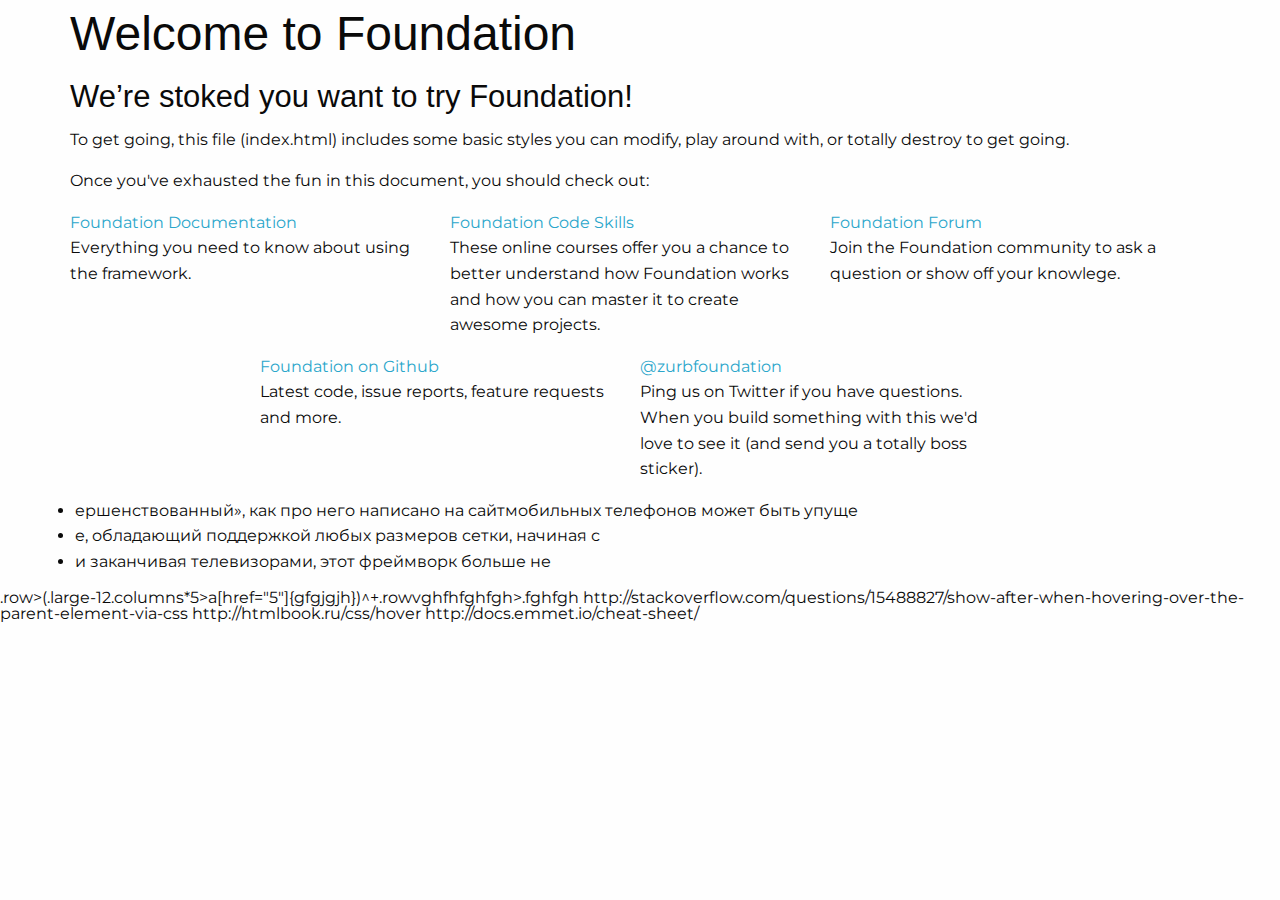
==== index.html @ 9bf7926d "links" ====
<!doctype html>
<html class="no-js" lang="en" dir="ltr">
  <head>
    <meta charset="utf-8">
    <meta http-equiv="x-ua-compatible" content="ie=edge">
    <meta name="viewport" content="width=device-width, initial-scale=1.0">
    <title></title>
    <link href="https://fonts.googleapis.com/css?family=Montserrat:100,100i,200,200i,300,300i,400,400i,500,500i,600,600i,700,700i,800,800i,900,900i" rel="stylesheet">
    <link rel="stylesheet" href="css/foundation.min.css">
    <link rel="stylesheet" href="css/app.css">
  </head>
  <body>
    <div class="row">
      <div class="large-12 columns">
        <h1>Welcome to Foundation</h1>
      </div>
    </div>

    <div class="row">
      <div class="large-12 columns">
        <div class="callout">
          <h3>We&rsquo;re stoked you want to try Foundation! </h3>
          <p>To get going, this file (index.html) includes some basic styles you can modify, play around with, or totally destroy to get going.</p>
          <p>Once you've exhausted the fun in this document, you should check out:</p>
          <div class="row">
            <div class="large-4 medium-4 columns">
              <p><a href="http://foundation.zurb.com/docs">Foundation Documentation</a><br />Everything you need to know about using the framework.</p>
            </div>
            <div class="large-4 medium-4 columns">
              <p><a href="http://zurb.com/university/code-skills">Foundation Code Skills</a><br />These online courses offer you a chance to better understand how Foundation works and how you can master it to create awesome projects.</p>
            </div>
            <div class="large-4 medium-4 columns">
              <p><a href="http://foundation.zurb.com/forum">Foundation Forum</a><br />Join the Foundation community to ask a question or show off your knowlege.</p>
            </div>
          </div>
          <div class="row">
            <div class="large-4 medium-4 medium-push-2 columns">
              <p><a href="http://github.com/zurb/foundation">Foundation on Github</a><br />Latest code, issue reports, feature requests and more.</p>
            </div>
            <div class="large-4 medium-4 medium-pull-2 columns">
              <p><a href="https://twitter.com/ZURBfoundation">@zurbfoundation</a><br />Ping us on Twitter if you have questions. When you build something with this we'd love to see it (and send you a totally boss sticker).</p>
            </div>
          </div>
        </div>
      </div>
    </div>

    <div class="row">
      <ul class="small-block-grid-3 grey-colored">
        <li>ершенствованный», как про него написано на сайтмобильных телефонов может быть упуще</li>
        <li>е, обладающий поддержкой любых размеров сетки, начиная с </li>
        <li> и заканчивая телевизорами, этот фреймворк больше не</li>
      </ul>
    </div>

    .row>(.large-12.columns*5>a[href="5"]{gfgjgjh})^+.rowvghfhfghfgh>.fghfgh
    http://stackoverflow.com/questions/15488827/show-after-when-hovering-over-the-parent-element-via-css
    http://htmlbook.ru/css/hover
    http://docs.emmet.io/cheat-sheet/


    <script src="js/vendor/jquery.js"></script>
    <script src="js/vendor/what-input.js"></script>
    <script src="js/vendor/foundation.js"></script>
    <script src="js/app.js"></script>
  </body>
</html>
---- css/app.css ----
*{box-sizing: border-box;}
html, body {height: auto;}
body {
    font-family: 'Montserrat', sans-serif;
    font-weight: 400;
    line-height: 1;
    margin:0;
}

.row {
    display: block;
    width: 100%;
    height: 100%;
    -webkit-border-radius: 50%;
    -moz-border-radius: 50%;
    border-radius: 50%;
    text-align: left;
}
.str {
    color: #ff4757;
}

.grey-colored ul {
    background: #999;
}
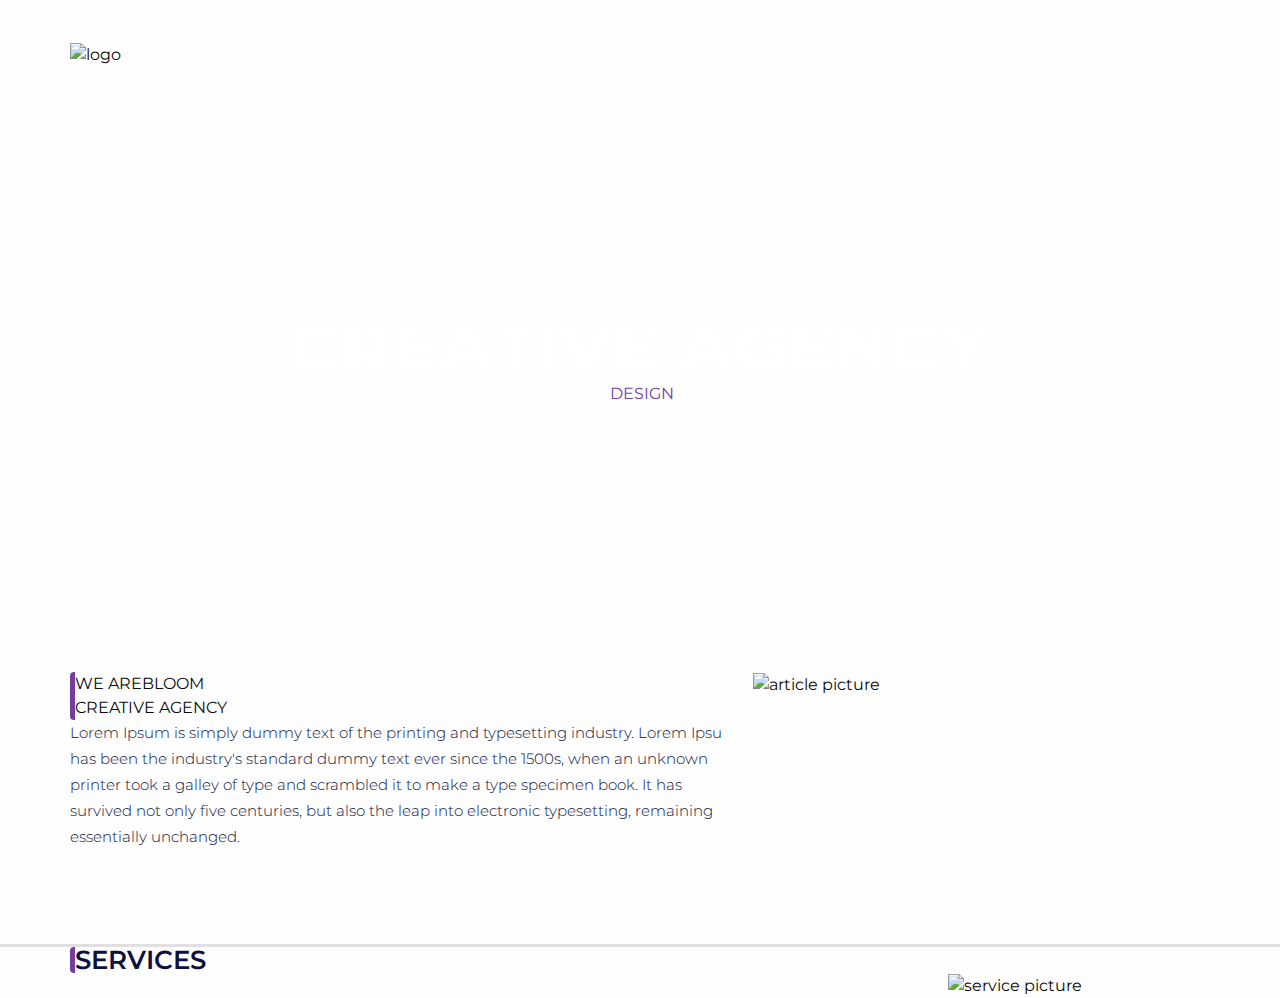
==== commit d8ad0d7e: "nth step" ====
--- a/index.html
+++ b/index.html
@@ -4,60 +4,77 @@
     <meta charset="utf-8">
     <meta http-equiv="x-ua-compatible" content="ie=edge">
     <meta name="viewport" content="width=device-width, initial-scale=1.0">
-    <title></title>
-    <link href="https://fonts.googleapis.com/css?family=Montserrat:100,100i,200,200i,300,300i,400,400i,500,500i,600,600i,700,700i,800,800i,900,900i" rel="stylesheet">
+    <title>Agency</title>
+    <link href="https://fonts.googleapis.com/css?family=Montserrat:300,300i,400,400i,500,500i,600,600i,700,700i,800,800i,900,900i" rel="stylesheet">
     <link rel="stylesheet" href="css/foundation.min.css">
     <link rel="stylesheet" href="css/app.css">
   </head>
   <body>
+
+  <div class="top-screen">
+    <header class="header row">
+      <div class="logo-holder large-2 columns">
+        <img src="img/logo-pic.png" alt="logo"/>
+      </div>
+      <nav class="large-7 columns">
+        <ul>
+          <li class="active"><a href="#">home</a></li>
+          <li class="active"><a href="#">ABOUT US</a></li>
+          <li class="active"><a href="#">SERVICES</a></li>
+          <li class="active"><a href="#">PORTFOLIO</a></li>
+          <li class="active"><a href="#">TEAM</a></li>
+          <li class="active"><a href="#">PRICE</a></li>
+          <li class="active"><a href="#">BLOG</a></li>
+          <li class="active"><a href="#">CONTACT</a></li>
+        </ul>
+      </nav>
+    </header>
     <div class="row">
-      <div class="large-12 columns">
-        <h1>Welcome to Foundation</h1>
+      <div class="medium-10 page-title small-centered text-center">
+        <div class="h1-holder">
+          <h1>CREATIVE AGENCY</h1>&nbsp;<span class="h1 magenta">DESIGN</span>
+        </div>
+        <p>Lorem Ipsum has been the industry's standard dummy text ever since the 1500s, when an unknown printer took
+          a galley of type and scrambled it to make a type specimen book.</p>
+					
+        <div class="btns-holder"><a href="#" class="bordered-btn white-btn">GET STARTED</a>
+          <a href="#" class="bordered-btn white-btn">TAKE A TOUR</a></div>
       </div>
     </div>
-
-    <div class="row">
-      <div class="large-12 columns">
-        <div class="callout">
-          <h3>We&rsquo;re stoked you want to try Foundation! </h3>
-          <p>To get going, this file (index.html) includes some basic styles you can modify, play around with, or totally destroy to get going.</p>
-          <p>Once you've exhausted the fun in this document, you should check out:</p>
-          <div class="row">
-            <div class="large-4 medium-4 columns">
-              <p><a href="http://foundation.zurb.com/docs">Foundation Documentation</a><br />Everything you need to know about using the framework.</p>
-            </div>
-            <div class="large-4 medium-4 columns">
-              <p><a href="http://zurb.com/university/code-skills">Foundation Code Skills</a><br />These online courses offer you a chance to better understand how Foundation works and how you can master it to create awesome projects.</p>
-            </div>
-            <div class="large-4 medium-4 columns">
-              <p><a href="http://foundation.zurb.com/forum">Foundation Forum</a><br />Join the Foundation community to ask a question or show off your knowlege.</p>
-            </div>
-          </div>
-          <div class="row">
-            <div class="large-4 medium-4 medium-push-2 columns">
-              <p><a href="http://github.com/zurb/foundation">Foundation on Github</a><br />Latest code, issue reports, feature requests and more.</p>
-            </div>
-            <div class="large-4 medium-4 medium-pull-2 columns">
-              <p><a href="https://twitter.com/ZURBfoundation">@zurbfoundation</a><br />Ping us on Twitter if you have questions. When you build something with this we'd love to see it (and send you a totally boss sticker).</p>
-            </div>
-          </div>
+  </div>
+  <main>
+    <div class="intro padding-border">
+      <div class="row">
+        <div class="medium-7 columns article">
+          <div class="article-title bordered">
+            <span class="dark">WE ARE</span><span class="light">BLOOM</span><br/>CREATIVE AGENCY
+					</div>
+					<p>Lorem Ipsum is simply dummy text of the printing and typesetting industry. Lorem Ipsu has been the industry's
+            standard dummy text ever since the 1500s, when an unknown printer took a galley of type and scrambled it to
+            make a type specimen book. It has survived not only five centuries, but also the leap into
+            electronic typesetting, remaining essentially unchanged.</p>
+					<a href="#" class="my-btn bordered-btn magenta-bd">read more</a>
+				</div>
+				<div class="medium-5 columns img-holder">
+          <img src="img/article-image.png" alt="article picture"/>
         </div>
       </div>
     </div>
-
-    <div class="row">
-      <ul class="small-block-grid-3 grey-colored">
-        <li>ершенствованный», как про него написано на сайтмобильных телефонов может быть упуще</li>
-        <li>е, обладающий поддержкой любых размеров сетки, начиная с </li>
-        <li> и заканчивая телевизорами, этот фреймворк больше не</li>
-      </ul>
-    </div>
-
-    .row>(.large-12.columns*5>a[href="5"]{gfgjgjh})^+.rowvghfhfghfgh>.fghfgh
-    http://stackoverflow.com/questions/15488827/show-after-when-hovering-over-the-parent-element-via-css
-    http://htmlbook.ru/css/hover
-    http://docs.emmet.io/cheat-sheet/
-
+		<div class="padding-holder">
+			<div class="row service-block">
+				<div class="small-12 columns">
+					<h3 class="bordered">SERVICES</h3>
+				</div>
+				<div class="large-3 medium-6 columns">
+					<div class="services-block-item">
+						<img src="img/service-pic1.jpg" alt="service picture"/>
+						
+						
+					</div>
+				</div>
+			</div>
+		</div>
+<!-- ********************************************* -->
 
     <script src="js/vendor/jquery.js"></script>
     <script src="js/vendor/what-input.js"></script>
@@ -65,5 +82,3 @@
     <script src="js/app.js"></script>
   </body>
 </html>
-
-
--- a/css/app.css
+++ b/css/app.css
@@ -1,25 +1,292 @@
-*{box-sizing: border-box;}
-html, body {height: auto;}
-body {
+html, body {
     font-family: 'Montserrat', sans-serif;
-    font-weight: 400;
+    overflow-x: hidden;
+    width: 100%;
+}
+
+p{
+    color: #0d113d;
+    font:300 15px/26px 'Montserrat', sans-serif;
+    margin: 0;
+}
+
+.bordered {
+    border-left: 5px #753d9d solid;
+    border-radius: 4px;
+}
+
+h1, h2, h3, h4{
+    color: #0d113d;
+    font-family: 'Montserrat', sans-serif;
+    font-weight: 600;
+    margin: 0;
     line-height: 1;
+}
+
+h1{
+    color: #fff;
+    font-size:70px;
+    font-weight: 800;
+}
+
+h2{
+    font-size:33px;
+}
+
+h3{
+    font-size:26px;
+}
+
+h4{
+    font-size:21px;
+}
+
+ul{
+    font-size: 0;
     margin:0;
 }
 
-.row {
+ul li{
+    display: inline-block;
+    padding-right: 19px;
+}
+
+a{
+    text-decoration: none;
+    font:400 15px/1 'Montserrat', sans-serif;
+    color: #fff;
+    transition: color ease-in-out 0.2s;
+}
+
+a:hover {
+    color: #753d9d;
+}
+
+h3{
+    font:600 26px/1 'Montserrat', sans-serif;
+}
+
+.border{
+    position: relative;
+    padding-left: 19px;
+}
+
+.border:before{
+    background-color: #753d9d;
+    border-radius: 5px;
+    content: '';
+    position: absolute;
+    left: 0;
+    top: 0;
+    height: 100%;
+    width: 5px;
+}
+
+.button{
+    font:400 18px/1 'Montserrat', sans-serif;
+    border-radius: 5px;
+    border: 2px solid transparent;
+    height: 67px;
+    text-align: center;
+    text-transform: uppercase;
+    max-width: 262px;
+    padding: 22px 67px;
+}
+
+.button-holder {
+    text-align: center;
+}
+
+.white-btn{
+    border-color: #ffffff;
+}
+
+.darck-btn{
+    border-color: #0d113d;
+    color:  #0d113d;
+}
+.white-btn:hover,
+.button:hover {
+    background-color: #753d9d;
+    border-color: #753d9d;
+    color: #fff;
+}
+
+.magenta {
+    color: #753d9d;
+}
+.top-section {
+    background: url(../img/background_1.jpg);
+    background-size: 100%;
+    height: auto;
+    padding: 0 400px;
+}
+
+.header {
+    padding-top: 42px;
+}
+.list-menu {
+    padding-top: 18px;
+}
+
+.page-title {
+    padding-top: 240px;
+}
+.page-title p{
+    color:#ffffff;
+    font:300 18px/1 'Montserrat', sans-serif;
+    padding: 41px 45px 95px;
+    text-align: center;
+}
+
+.page-title .button-holder {
+    padding: 0 0 230px;
+}
+.page-title .button-holder a {
+    margin-right: 30px;
+}
+
+
+.intro {
+    border-bottom: #e0e0e0 solid 3px;
+    padding: 70px 0;
+}
+.intro-article {
+    padding-top: 10px;
+}
+
+.intro-title {
+    padding: 8px 0 8px 20px;
+}
+.intro-title-first-line {
+    font:600 36px/1 'Montserrat', sans-serif;
+}
+
+.intro-title-second-line {
+    font:300 36px/1 'Montserrat', sans-serif;
+    padding-top: 18px;
+}
+.intro-article p {
+    padding: 41px 0 50px;
+}
+.intro-article .button-holder{
+    text-align: left;
+    padding-bottom: 8px;
+}
+
+.work-holder {
+    padding: 95px 0 70px;
+}
+
+.work-holder-section {
+    padding: 0 0 53px 85px;
+    position: relative
+}
+.work-holder-section img {
+    position: absolute;
+    left: 0;
+    top: -25px;
+}
+
+.mobile-first-holder {
+    background: url(../img/background_2.jpg);
+    background-size: 100%;
+    height: auto;
+    padding: 110px 0 125px;
+}
+.mobile-first-holder span {
+    color: #fff;
     display: block;
-    width: 100%;
-    height: 100%;
-    -webkit-border-radius: 50%;
-    -moz-border-radius: 50%;
-    border-radius: 50%;
-    text-align: left;
-}
-.str {
-    color: #ff4757;
-}
-
-.grey-colored ul {
-    background: #999;
-}+    font:600 50px/1 'Montserrat', sans-serif;
+    padding-bottom: 100px;
+    text-align: center;
+}
+
+.service-holder {
+    border-bottom: #e0e0e0 solid 3px;
+    padding: 73px 0 70px;
+}
+.service-holder-title {
+    /*margin-bottom: 30px;*/
+    padding: 10px 0 10px 20px;
+}
+.service-holder-part {
+    /*background: #0d113d;*/
+    /*border-radius: 10px;*/
+    /*padding: 0;*/
+    /*margin: 15px;*/
+    /*border: 1px #000 solid;*/
+    padding-top: 30px;
+    position: relative;
+}
+
+.service-holder-part p{
+    color: #fff;
+    font:600 17px/1 'Montserrat', sans-serif;
+    position: absolute;
+    top: 330px;
+    left: 40px;
+}
+
+.support-holder {
+    padding-top: 70px;
+}
+
+.support-holder-img{
+    text-align: center;
+}
+.support-holder-description p{
+    padding: 30px 0 45px;
+}
+
+.support-holder-description ul {
+    list-style-type: decimal;
+}
+
+.support-holder-description li {
+    color: #a5a5a5;
+    font:400 15px/1 'Montserrat', sans-serif;
+    padding-bottom: 25px;
+}
+
+
+.contact-holder {
+    background-color: #753d9d;
+    padding: 75px 0 70px;
+}
+
+.contact-holder span{
+    color: #fff;
+    font:600 25px/1 'Montserrat', sans-serif;
+}
+
+.contact-holder-row{
+    position: relative;
+}
+.contact-holder a{
+    position: absolute;
+    top: -20px;
+    right: 15px;
+}
+
+.portfolio-holder{
+    padding: 70px 0 75px;
+}
+
+.portfolio-holder-title{
+    padding: 10px 0 10px 20px;
+}
+
+.portfolio-holder-img {
+    padding-top: 45px;
+}
+
+.blog-holder {
+    padding-bottom: 100px;
+}
+
+.blog-holder-title{
+    padding: 10px 0 10px 20px;
+}
+
+div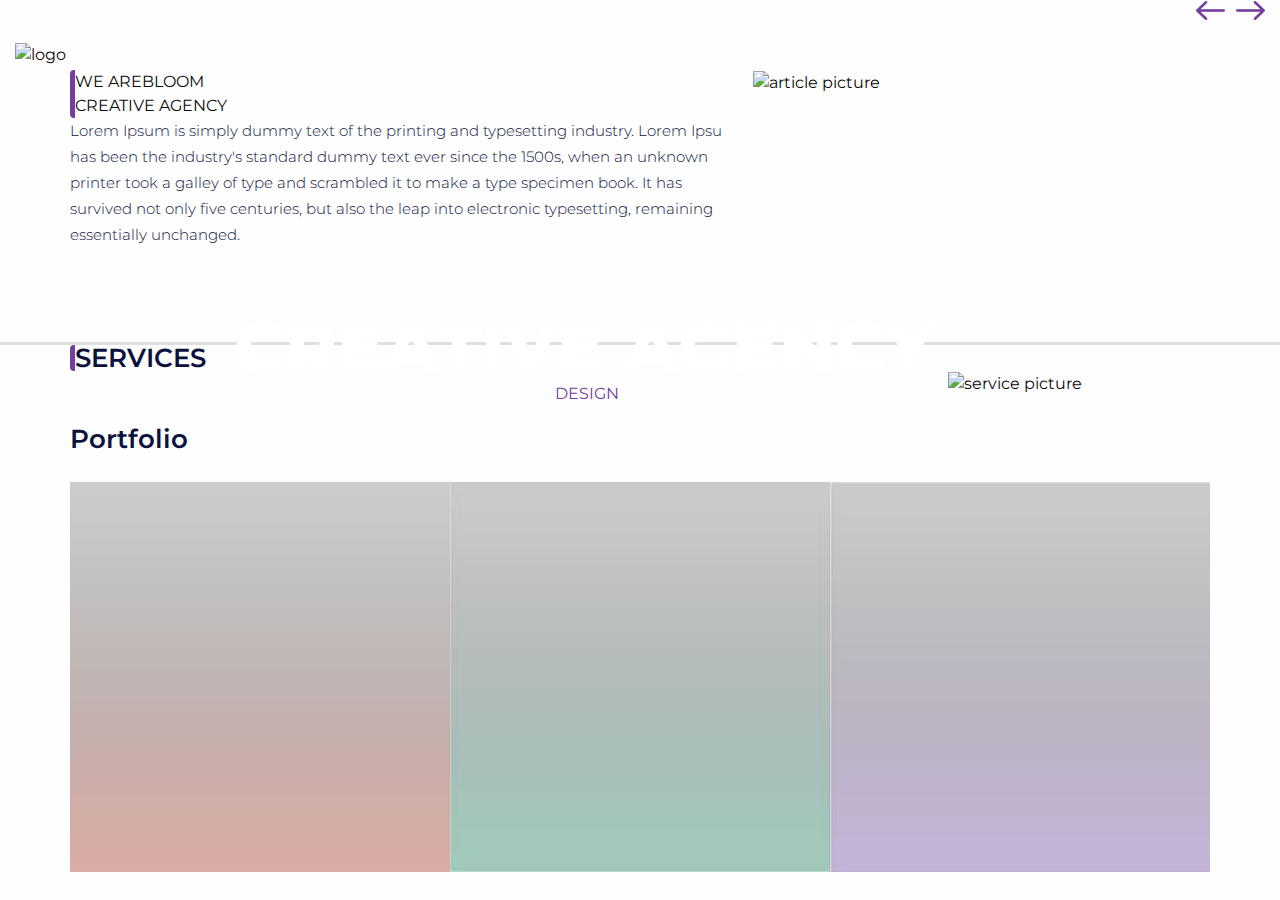
==== commit 254213ff: "lesson_35" ====
--- a/index.html
+++ b/index.html
@@ -1,5 +1,11 @@
 <!doctype html>
 <html class="no-js" lang="en" dir="ltr">
+<div class="header-slider">
+    <div class="header-wrapper">
+        <div class="header-slide-wrapper"></div>
+        <div class="header-slide-wrapper"></div>
+        <div class="header-slide-wrapper"></div>
+    </div>
   <head>
     <meta charset="utf-8">
     <meta http-equiv="x-ua-compatible" content="ie=edge">
@@ -7,8 +13,10 @@
     <title>Agency</title>
     <link href="https://fonts.googleapis.com/css?family=Montserrat:300,300i,400,400i,500,500i,600,600i,700,700i,800,800i,900,900i" rel="stylesheet">
     <link rel="stylesheet" href="css/foundation.min.css">
-    <link rel="stylesheet" href="css/app.css">
+      <link rel="stylesheet" href="css/slick.css">
+      <link rel="stylesheet" href="css/app.css">
   </head>
+
   <body>
 
   <div class="top-screen">
@@ -74,11 +82,60 @@
 				</div>
 			</div>
 		</div>
-<!-- ********************************************* -->
+
+      <!-- ********************************************* -->
+      <!-- lecture_35_css -->
+
+      <div class="row portfolio">
+          <div class="small-12 columns">
+              <h3>Portfolio</h3>
+              <div class="portfolio-slider">
+
+
+                  <div class="slide-wrapper">
+                      <div class="img-wrapper">
+                          <img src="img/team_1.jpg" alt=""/>
+                      </div>
+                  </div>
+                  <div class="slide-wrapper">
+                      <div class="img-wrapper">
+                          <img src="img/team_2.jpg" alt=""/>
+                      </div>
+                  </div>
+                  <div class="slide-wrapper">
+                      <div class="img-wrapper">
+                          <img src="img/team_3.jpg" alt=""/>
+                      </div>
+                  </div>
+                  <div class="slide-wrapper">
+                      <div class="img-wrapper">
+                          <img src="img/team_1.jpg" alt=""/>
+                      </div>
+                  </div>
+                  <div class="slide-wrapper">
+                      <div class="img-wrapper">
+                          <img src="img/team_2.jpg" alt=""/>
+                      </div>
+                  </div>
+                  <div class="slide-wrapper">
+                      <div class="img-wrapper">
+                          <img src="img/team_3.jpg" alt=""/>
+                      </div>
+                  </div>
+
+
+
+              </div>
+          </div>
+      </div>
+
+      <!-- ********************************************* -->
+
 
     <script src="js/vendor/jquery.js"></script>
     <script src="js/vendor/what-input.js"></script>
     <script src="js/vendor/foundation.js"></script>
+      <script src="js/vendor/slick.min.js"></script>
     <script src="js/app.js"></script>
   </body>
 </html>
--- a/css/app.css
+++ b/css/app.css
@@ -289,4 +289,52 @@
     padding: 10px 0 10px 20px;
 }
 
-div+/* *********************************************
+ lecture_35_css */
+
+.portfolio {}
+.portfolio-slider {}
+.slide-wrapper {}
+.img-wrapper {}
+.portfolio h3 {
+    padding: 30px 0;
+}
+
+.slick-slide img {width: 100%;}
+.portfolio-slider .slick-arrow {
+    color: transparent;
+    font-size: 0;
+    position: absolute;
+    top: 0;
+    height: 20px;
+    width: 30px
+}
+
+.portfolio-slider .slick-prev {
+    background: url("../img/portfolio-prevbtn.png") 50% no-repeat;
+    right: 55px;
+}
+
+.portfolio-slider .slick-next {
+    background: url("../img/portfolio-nextbtn.png") 50% no-repeat;
+    right: 15px;
+}
+
+.portfolio-slider.slick-slider {position: static;}
+.portfolio-slider.slick-list {margin: 0 -15px;}
+
+.top-screen {
+    position: absolute;
+    background: transparent;
+}
+
+
+@media screen and (max-width:1170px) {
+    .header-slider {display: none;}
+    .top-screen {
+        background: url("../img/head-bg.img") 50%/cover no-repeat;
+    }
+}
+
+/* *********************************************
+ lecture_35_css */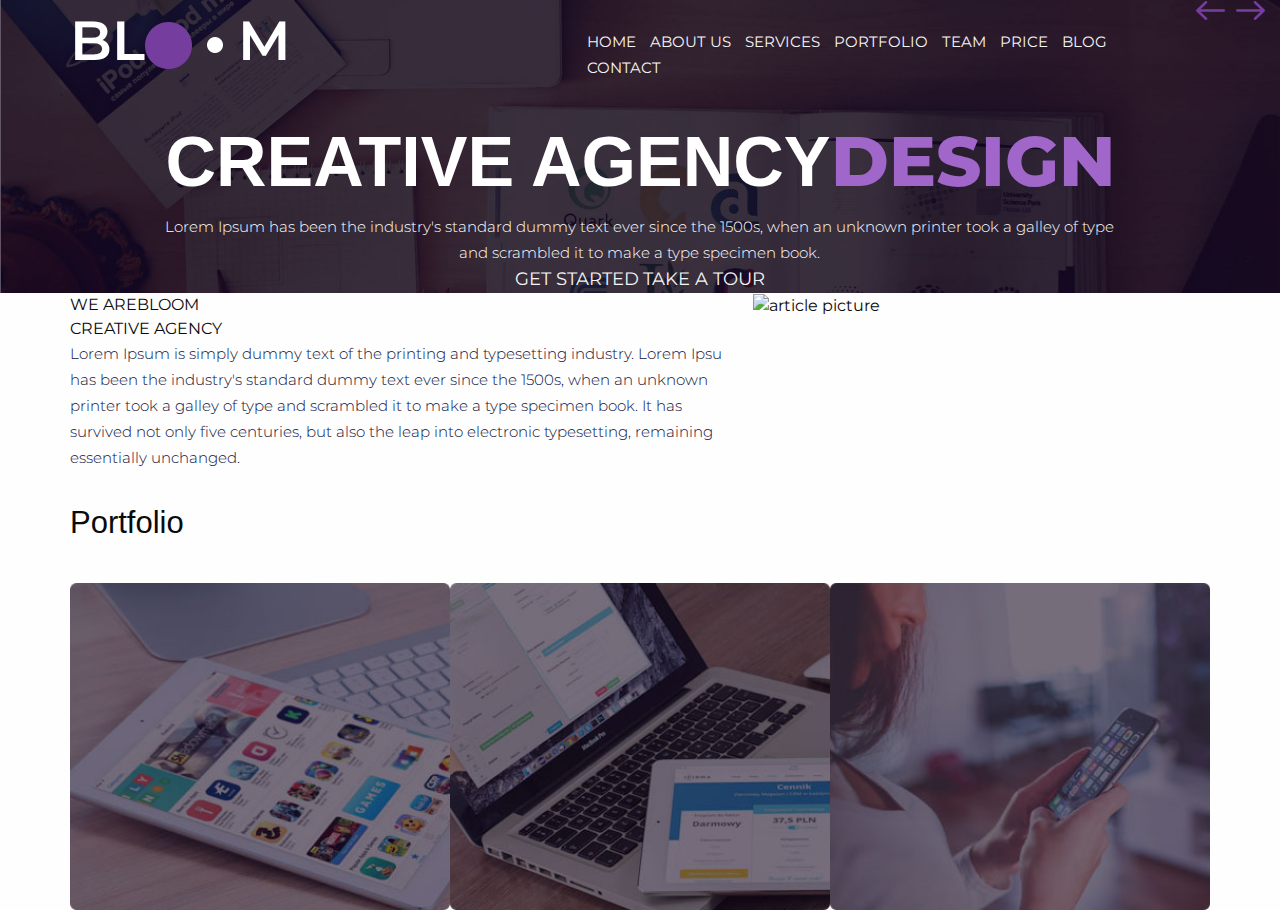
==== commit e4bb8fdd: "lesson_15 start, agency" ====
--- a/index.html
+++ b/index.html
@@ -1,141 +1,122 @@
 <!doctype html>
 <html class="no-js" lang="en" dir="ltr">
-<div class="header-slider">
-    <div class="header-wrapper">
-        <div class="header-slide-wrapper"></div>
-        <div class="header-slide-wrapper"></div>
-        <div class="header-slide-wrapper"></div>
-    </div>
-  <head>
+<head>
     <meta charset="utf-8">
     <meta http-equiv="x-ua-compatible" content="ie=edge">
     <meta name="viewport" content="width=device-width, initial-scale=1.0">
     <title>Agency</title>
-    <link href="https://fonts.googleapis.com/css?family=Montserrat:300,300i,400,400i,500,500i,600,600i,700,700i,800,800i,900,900i" rel="stylesheet">
+    <link href="https://fonts.googleapis.com/css?family=Montserrat:300,300i,400,400i,500,500i,600,600i,700,700i,800,800i,900,900i"
+          rel="stylesheet">
     <link rel="stylesheet" href="css/foundation.min.css">
-      <link rel="stylesheet" href="css/slick.css">
-      <link rel="stylesheet" href="css/app.css">
-  </head>
-
-  <body>
-
-  <div class="top-screen">
+    <link rel="stylesheet" href="css/slick.css">
+    <link rel="stylesheet" href="css/app.css">
+</head>
+<div class="top-section">
     <header class="header row">
-      <div class="logo-holder large-2 columns">
-        <img src="img/logo-pic.png" alt="logo"/>
-      </div>
-      <nav class="large-7 columns">
-        <ul>
-          <li class="active"><a href="#">home</a></li>
-          <li class="active"><a href="#">ABOUT US</a></li>
-          <li class="active"><a href="#">SERVICES</a></li>
-          <li class="active"><a href="#">PORTFOLIO</a></li>
-          <li class="active"><a href="#">TEAM</a></li>
-          <li class="active"><a href="#">PRICE</a></li>
-          <li class="active"><a href="#">BLOG</a></li>
-          <li class="active"><a href="#">CONTACT</a></li>
-        </ul>
-      </nav>
+        <div class="logo-holder large-3 column">
+            <span>BL</span><img src="img/01_blom_big_circle.png" alt="logo"/>
+            <img src="img/01_blom_small_circle.png" alt="logo"/>
+            <span>M</span>
+        </div>
+        <nav class="large-7 columns logo-menu">
+            <ul>
+                <li class="active"><a href="#">HOME</a></li>
+                <li class="active"><a href="#">ABOUT US</a></li>
+                <li class="active"><a href="#">SERVICES</a></li>
+                <li class="active"><a href="#">PORTFOLIO</a></li>
+                <li class="active"><a href="#">TEAM</a></li>
+                <li class="active"><a href="#">PRICE</a></li>
+                <li class="active"><a href="#">BLOG</a></li>
+                <li class="active"><a href="#">CONTACT</a></li>
+            </ul>
+        </nav>
     </header>
     <div class="row">
-      <div class="medium-10 page-title small-centered text-center">
-        <div class="h1-holder">
-          <h1>CREATIVE AGENCY</h1>&nbsp;<span class="h1 magenta">DESIGN</span>
+        <div class="medium-10 page-title small-centered text-center">
+            <div class="h1-holder">
+                <h1>CREATIVE AGENCY</h1><span class="h1-title">DESIGN</span>
+            </div>
+            <p>Lorem Ipsum has been the industry's standard dummy text ever since
+                the 1500s, when an unknown printer took a galley of type and
+                scrambled it to make a type specimen book.</p>
+            <div class="btns-holder"><a href="#" class="bordered-btn white-btn">GET STARTED</a>
+                <a href="#" class="bordered-btn white-btn">TAKE A TOUR</a></div>
         </div>
-        <p>Lorem Ipsum has been the industry's standard dummy text ever since the 1500s, when an unknown printer took
-          a galley of type and scrambled it to make a type specimen book.</p>
-					
-        <div class="btns-holder"><a href="#" class="bordered-btn white-btn">GET STARTED</a>
-          <a href="#" class="bordered-btn white-btn">TAKE A TOUR</a></div>
-      </div>
     </div>
-  </div>
-  <main>
-    <div class="intro padding-border">
-      <div class="row">
-        <div class="medium-7 columns article">
-          <div class="article-title bordered">
-            <span class="dark">WE ARE</span><span class="light">BLOOM</span><br/>CREATIVE AGENCY
-					</div>
-					<p>Lorem Ipsum is simply dummy text of the printing and typesetting industry. Lorem Ipsu has been the industry's
-            standard dummy text ever since the 1500s, when an unknown printer took a galley of type and scrambled it to
-            make a type specimen book. It has survived not only five centuries, but also the leap into
-            electronic typesetting, remaining essentially unchanged.</p>
-					<a href="#" class="my-btn bordered-btn magenta-bd">read more</a>
-				</div>
-				<div class="medium-5 columns img-holder">
-          <img src="img/article-image.png" alt="article picture"/>
+</div>
+<main>
+    <div class="intro">
+        <div class="row">
+            <div class="medium-7 column article">
+                <div class="intro-article bordered">
+                    <span class="dark">WE ARE</span><span class="light">BLOOM</span><br/>CREATIVE AGENCY
+                </div>
+                <p>Lorem Ipsum is simply dummy text of the printing and typesetting industry. Lorem Ipsu has been
+                    the industry's standard dummy text ever since the 1500s, when an unknown printer took a galley of
+                    type and
+                    scrambled it to make a type specimen book. It has survived not only five centuries, but also the
+                    leap into
+                    electronic typesetting, remaining essentially unchanged.</p>
+            </div>
+            <div class="medium-5 columns img-holder">
+                <img src="img/article-image.png" alt="article picture"/>
+            </div>
         </div>
-      </div>
     </div>
-		<div class="padding-holder">
-			<div class="row service-block">
-				<div class="small-12 columns">
-					<h3 class="bordered">SERVICES</h3>
-				</div>
-				<div class="large-3 medium-6 columns">
-					<div class="services-block-item">
-						<img src="img/service-pic1.jpg" alt="service picture"/>
-						
-						
-					</div>
-				</div>
-			</div>
-		</div>
 
-      <!-- ********************************************* -->
-      <!-- lecture_35_css -->
+			
+				
+</main>
 
-      <div class="row portfolio">
-          <div class="small-12 columns">
-              <h3>Portfolio</h3>
-              <div class="portfolio-slider">
+        <!-- ********************************************* -->
+        <!-- lecture_35_css -->
+
+<div class="row portfolio">
+		<div class="small-12 columns">
+				<h3>Portfolio</h3>
+				<div class="portfolio-slider">
 
 
-                  <div class="slide-wrapper">
-                      <div class="img-wrapper">
-                          <img src="img/team_1.jpg" alt=""/>
-                      </div>
-                  </div>
-                  <div class="slide-wrapper">
-                      <div class="img-wrapper">
-                          <img src="img/team_2.jpg" alt=""/>
-                      </div>
-                  </div>
-                  <div class="slide-wrapper">
-                      <div class="img-wrapper">
-                          <img src="img/team_3.jpg" alt=""/>
-                      </div>
-                  </div>
-                  <div class="slide-wrapper">
-                      <div class="img-wrapper">
-                          <img src="img/team_1.jpg" alt=""/>
-                      </div>
-                  </div>
-                  <div class="slide-wrapper">
-                      <div class="img-wrapper">
-                          <img src="img/team_2.jpg" alt=""/>
-                      </div>
-                  </div>
-                  <div class="slide-wrapper">
-                      <div class="img-wrapper">
-                          <img src="img/team_3.jpg" alt=""/>
-                      </div>
-                  </div>
+						<div class="slide-wrapper">
+								<div class="img-wrapper">
+										<img src="img/07_portfolio1.jpg" alt=""/>
+								</div>
+						</div>
+						<div class="slide-wrapper">
+								<div class="img-wrapper">
+										<img src="img/07_portfolio2.jpg" alt=""/>
+								</div>
+						</div>
+						<div class="slide-wrapper">
+								<div class="img-wrapper">
+										<img src="img/07_portfolio3.jpg" alt=""/>
+								</div>
+						</div>
+                    <div class="slide-wrapper">
+                        <div class="img-wrapper">
+                            <img src="img/07_portfolio1.jpg" alt=""/>
+                        </div>
+                    </div>
+                    <div class="slide-wrapper">
+                        <div class="img-wrapper">
+                            <img src="img/07_portfolio2.jpg" alt=""/>
+                        </div>
+                    </div>
+                    <div class="slide-wrapper">
+                        <div class="img-wrapper">
+                            <img src="img/07_portfolio3.jpg" alt=""/>
+                        </div>
+                    </div>
 
 
+				</div>
+		</div>
+</div>
 
-              </div>
-          </div>
-      </div>
-
-      <!-- ********************************************* -->
-
-
-    <script src="js/vendor/jquery.js"></script>
-    <script src="js/vendor/what-input.js"></script>
-    <script src="js/vendor/foundation.js"></script>
-      <script src="js/vendor/slick.min.js"></script>
-    <script src="js/app.js"></script>
-  </body>
-</html>
+<script src="js/vendor/jquery.js"></script>
+<script src="js/vendor/what-input.js"></script>
+<script src="js/vendor/foundation.js"></script>
+<script src="js/vendor/slick.min.js"></script>
+<script src="js/app.js"></script>
+</body>
+</html>--- a/css/app.css
+++ b/css/app.css
@@ -4,303 +4,122 @@
     width: 100%;
 }
 
-p{
+ul {
+    list-style-type: none;
+    margin: 0;
+    padding: 0;
+}
+
+p {
     color: #0d113d;
-    font:300 15px/26px 'Montserrat', sans-serif;
+    font: 300 15px/26px 'Montserrat', sans-serif;
     margin: 0;
 }
 
-.bordered {
-    border-left: 5px #753d9d solid;
-    border-radius: 4px;
-}
-
-h1, h2, h3, h4{
-    color: #0d113d;
-    font-family: 'Montserrat', sans-serif;
-    font-weight: 600;
-    margin: 0;
-    line-height: 1;
-}
-
-h1{
-    color: #fff;
-    font-size:70px;
-    font-weight: 800;
-}
-
-h2{
-    font-size:33px;
-}
-
-h3{
-    font-size:26px;
-}
-
-h4{
-    font-size:21px;
-}
-
-ul{
-    font-size: 0;
-    margin:0;
-}
-
-ul li{
-    display: inline-block;
-    padding-right: 19px;
-}
-
-a{
-    text-decoration: none;
-    font:400 15px/1 'Montserrat', sans-serif;
-    color: #fff;
-    transition: color ease-in-out 0.2s;
-}
-
-a:hover {
-    color: #753d9d;
-}
-
-h3{
-    font:600 26px/1 'Montserrat', sans-serif;
-}
-
-.border{
+.border {
     position: relative;
     padding-left: 19px;
 }
 
-.border:before{
-    background-color: #753d9d;
-    border-radius: 5px;
+.border:before {
     content: '';
     position: absolute;
     left: 0;
     top: 0;
     height: 100%;
     width: 5px;
+    border-radius: 5px;
+    color: #000;
 }
 
-.button{
-    font:400 18px/1 'Montserrat', sans-serif;
-    border-radius: 5px;
-    border: 2px solid transparent;
-    height: 67px;
-    text-align: center;
-    text-transform: uppercase;
-    max-width: 262px;
-    padding: 22px 67px;
+.top-section {
+    background: url("../img/01_books.jpg") 50%/cover no-repeat;
 }
 
-.button-holder {
-    text-align: center;
+.logo-holder {
+    position: relative;
+    color: #fff;
+    font-size: 55px;
+    font-weight: 600;
 }
 
-.white-btn{
-    border-color: #ffffff;
+.logo-holder img {
+    display: inline;
 }
 
-.darck-btn{
-    border-color: #0d113d;
-    color:  #0d113d;
+h1 {
+    display: inline;
+    color: #fff;
+    font-size: 70px;
+    font-weight: 800;
 }
-.white-btn:hover,
-.button:hover {
-    background-color: #753d9d;
-    border-color: #753d9d;
+
+.h1-title {
+    color: #a066c9;
+    font-size: 70px;
+    font-weight: 800;
+}
+
+.logo-menu a {
+    color: #f5f5f5;
+    font-size: 15px;
+    font-weight: 400;
+}
+
+.logo-menu a:hover, a:active {
+    color: #753d9d;
+    font-size: 15px;
+    font-weight: 400;
+}
+
+.logo-menu ul {
+    float: right;
+    padding: 29px;
+}
+
+
+.logo-menu li {
+    display: inline;
+    padding: 0 10px 0 0;
+}
+
+.logo-menu li:last-child {
+    padding: 37px 0 37px 0;
+}
+
+.text-center p {
     color: #fff;
 }
 
-.magenta {
-    color: #753d9d;
-}
-.top-section {
-    background: url(../img/background_1.jpg);
-    background-size: 100%;
-    height: auto;
-    padding: 0 400px;
-}
-
-.header {
-    padding-top: 42px;
-}
-.list-menu {
-    padding-top: 18px;
-}
-
-.page-title {
-    padding-top: 240px;
-}
-.page-title p{
-    color:#ffffff;
-    font:300 18px/1 'Montserrat', sans-serif;
-    padding: 41px 45px 95px;
-    text-align: center;
-}
-
-.page-title .button-holder {
-    padding: 0 0 230px;
-}
-.page-title .button-holder a {
-    margin-right: 30px;
-}
-
-
-.intro {
-    border-bottom: #e0e0e0 solid 3px;
-    padding: 70px 0;
-}
-.intro-article {
-    padding-top: 10px;
-}
-
-.intro-title {
-    padding: 8px 0 8px 20px;
-}
-.intro-title-first-line {
-    font:600 36px/1 'Montserrat', sans-serif;
-}
-
-.intro-title-second-line {
-    font:300 36px/1 'Montserrat', sans-serif;
-    padding-top: 18px;
-}
-.intro-article p {
-    padding: 41px 0 50px;
-}
-.intro-article .button-holder{
-    text-align: left;
-    padding-bottom: 8px;
-}
-
-.work-holder {
-    padding: 95px 0 70px;
-}
-
-.work-holder-section {
-    padding: 0 0 53px 85px;
-    position: relative
-}
-.work-holder-section img {
-    position: absolute;
-    left: 0;
-    top: -25px;
-}
-
-.mobile-first-holder {
-    background: url(../img/background_2.jpg);
-    background-size: 100%;
-    height: auto;
-    padding: 110px 0 125px;
-}
-.mobile-first-holder span {
-    color: #fff;
-    display: block;
-    font:600 50px/1 'Montserrat', sans-serif;
-    padding-bottom: 100px;
-    text-align: center;
-}
-
-.service-holder {
-    border-bottom: #e0e0e0 solid 3px;
-    padding: 73px 0 70px;
-}
-.service-holder-title {
-    /*margin-bottom: 30px;*/
-    padding: 10px 0 10px 20px;
-}
-.service-holder-part {
-    /*background: #0d113d;*/
-    /*border-radius: 10px;*/
-    /*padding: 0;*/
-    /*margin: 15px;*/
-    /*border: 1px #000 solid;*/
-    padding-top: 30px;
-    position: relative;
-}
-
-.service-holder-part p{
-    color: #fff;
-    font:600 17px/1 'Montserrat', sans-serif;
-    position: absolute;
-    top: 330px;
-    left: 40px;
-}
-
-.support-holder {
-    padding-top: 70px;
-}
-
-.support-holder-img{
-    text-align: center;
-}
-.support-holder-description p{
-    padding: 30px 0 45px;
-}
-
-.support-holder-description ul {
-    list-style-type: decimal;
-}
-
-.support-holder-description li {
-    color: #a5a5a5;
-    font:400 15px/1 'Montserrat', sans-serif;
-    padding-bottom: 25px;
-}
-
-
-.contact-holder {
-    background-color: #753d9d;
-    padding: 75px 0 70px;
-}
-
-.contact-holder span{
-    color: #fff;
-    font:600 25px/1 'Montserrat', sans-serif;
-}
-
-.contact-holder-row{
-    position: relative;
-}
-.contact-holder a{
-    position: absolute;
-    top: -20px;
-    right: 15px;
-}
-
-.portfolio-holder{
-    padding: 70px 0 75px;
-}
-
-.portfolio-holder-title{
-    padding: 10px 0 10px 20px;
-}
-
-.portfolio-holder-img {
-    padding-top: 45px;
-}
-
-.blog-holder {
-    padding-bottom: 100px;
-}
-
-.blog-holder-title{
-    padding: 10px 0 10px 20px;
+.btns-holder a{
+    color: #f5f5f5;
+    font-size: 18px;
+    font-weight: 400;
 }
 
 /* *********************************************
  lecture_35_css */
 
-.portfolio {}
-.portfolio-slider {}
-.slide-wrapper {}
-.img-wrapper {}
+.portfolio {
+}
+
+.portfolio-slider {
+}
+
+.slide-wrapper {
+}
+
+.img-wrapper {
+}
+
 .portfolio h3 {
     padding: 30px 0;
 }
 
-.slick-slide img {width: 100%;}
+.slick-slide img {
+    width: 100%;
+}
+
 .portfolio-slider .slick-arrow {
     color: transparent;
     font-size: 0;
@@ -320,17 +139,24 @@
     right: 15px;
 }
 
-.portfolio-slider.slick-slider {position: static;}
-.portfolio-slider.slick-list {margin: 0 -15px;}
+.portfolio-slider.slick-slider {
+    position: static;
+}
+
+.portfolio-slider.slick-list {
+    margin: 0 -15px;
+}
 
 .top-screen {
     position: absolute;
     background: transparent;
 }
 
+@media screen and (max-width: 1170px) {
+    .header-slider {
+        display: none;
+    }
 
-@media screen and (max-width:1170px) {
-    .header-slider {display: none;}
     .top-screen {
         background: url("../img/head-bg.img") 50%/cover no-repeat;
     }
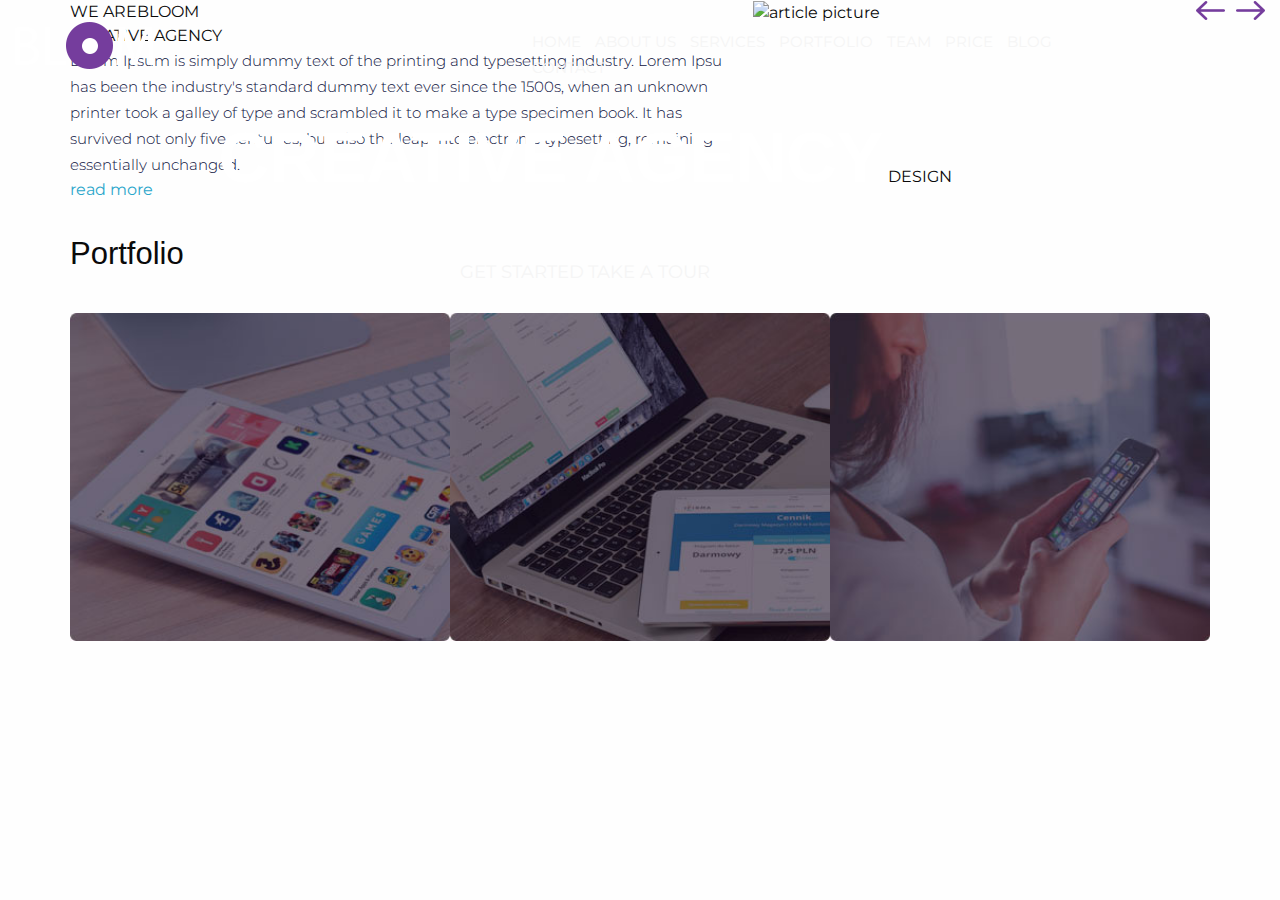
==== commit 1410b90c: "lesson_17, pictures added" ====
--- a/index.html
+++ b/index.html
@@ -11,12 +11,12 @@
     <link rel="stylesheet" href="css/slick.css">
     <link rel="stylesheet" href="css/app.css">
 </head>
-<div class="top-section">
+<body>
+<!-- 01* -->
+<div class="top-screen">
     <header class="header row">
-        <div class="logo-holder large-3 column">
-            <span>BL</span><img src="img/01_blom_big_circle.png" alt="logo"/>
-            <img src="img/01_blom_small_circle.png" alt="logo"/>
-            <span>M</span>
+        <div class="logo-holder large-2 column">
+            <img src="img/01_logo.png" alt="logo"/>
         </div>
         <nav class="large-7 columns logo-menu">
             <ul>
@@ -34,7 +34,7 @@
     <div class="row">
         <div class="medium-10 page-title small-centered text-center">
             <div class="h1-holder">
-                <h1>CREATIVE AGENCY</h1><span class="h1-title">DESIGN</span>
+                <h1>CREATIVE AGENCY</h1>&nbsp;<span class="h1 magenta">DESIGN</span>
             </div>
             <p>Lorem Ipsum has been the industry's standard dummy text ever since
                 the 1500s, when an unknown printer took a galley of type and
@@ -44,6 +44,8 @@
         </div>
     </div>
 </div>
+<!-- *01 -->
+<!-- 02* -->
 <main>
     <div class="intro">
         <div class="row">
@@ -57,6 +59,7 @@
                     scrambled it to make a type specimen book. It has survived not only five centuries, but also the
                     leap into
                     electronic typesetting, remaining essentially unchanged.</p>
+                <a href="#" class="my-btn bordered-btn magenta-bd">read more</a>
             </div>
             <div class="medium-5 columns img-holder">
                 <img src="img/article-image.png" alt="article picture"/>
@@ -64,54 +67,73 @@
         </div>
     </div>
 
-			
-				
+
 </main>
-
-        <!-- ********************************************* -->
-        <!-- lecture_35_css -->
-
+<!-- /02 -->
+<!-- 03 -->
+<!-- /03 -->
+<!-- 04 -->
+<!-- /04 -->
+<!-- 05 -->
+<!-- /05 -->
+<!-- 06 -->
+<!-- /06 -->
+<!-- 07 -->
+<!-- /07 -->
+<!-- 08 -->
+<!-- /08 -->
+<!-- 09 -->
+<!-- /09 -->
+<!-- 10 -->
 <div class="row portfolio">
-		<div class="small-12 columns">
-				<h3>Portfolio</h3>
-				<div class="portfolio-slider">
+    <div class="small-12 columns">
+        <h3>Portfolio</h3>
+        <div class="portfolio-slider">
 
 
-						<div class="slide-wrapper">
-								<div class="img-wrapper">
-										<img src="img/07_portfolio1.jpg" alt=""/>
-								</div>
-						</div>
-						<div class="slide-wrapper">
-								<div class="img-wrapper">
-										<img src="img/07_portfolio2.jpg" alt=""/>
-								</div>
-						</div>
-						<div class="slide-wrapper">
-								<div class="img-wrapper">
-										<img src="img/07_portfolio3.jpg" alt=""/>
-								</div>
-						</div>
-                    <div class="slide-wrapper">
-                        <div class="img-wrapper">
-                            <img src="img/07_portfolio1.jpg" alt=""/>
-                        </div>
-                    </div>
-                    <div class="slide-wrapper">
-                        <div class="img-wrapper">
-                            <img src="img/07_portfolio2.jpg" alt=""/>
-                        </div>
-                    </div>
-                    <div class="slide-wrapper">
-                        <div class="img-wrapper">
-                            <img src="img/07_portfolio3.jpg" alt=""/>
-                        </div>
-                    </div>
+            <div class="slide-wrapper">
+                <div class="img-wrapper">
+                    <img src="img/07_portfolio1.jpg" alt=""/>
+                </div>
+            </div>
+            <div class="slide-wrapper">
+                <div class="img-wrapper">
+                    <img src="img/07_portfolio2.jpg" alt=""/>
+                </div>
+            </div>
+            <div class="slide-wrapper">
+                <div class="img-wrapper">
+                    <img src="img/07_portfolio3.jpg" alt=""/>
+                </div>
+            </div>
+            <div class="slide-wrapper">
+                <div class="img-wrapper">
+                    <img src="img/07_portfolio1.jpg" alt=""/>
+                </div>
+            </div>
+            <div class="slide-wrapper">
+                <div class="img-wrapper">
+                    <img src="img/07_portfolio2.jpg" alt=""/>
+                </div>
+            </div>
+            <div class="slide-wrapper">
+                <div class="img-wrapper">
+                    <img src="img/07_portfolio3.jpg" alt=""/>
+                </div>
+            </div>
 
 
-				</div>
-		</div>
+        </div>
+    </div>
 </div>
+<!-- /10 -->
+<!-- 11 -->
+<!-- /11 -->
+<!-- ********************************************* -->
+<!-- lecture_35_css -->
+
+
+</body>
 
 <script src="js/vendor/jquery.js"></script>
 <script src="js/vendor/what-input.js"></script>
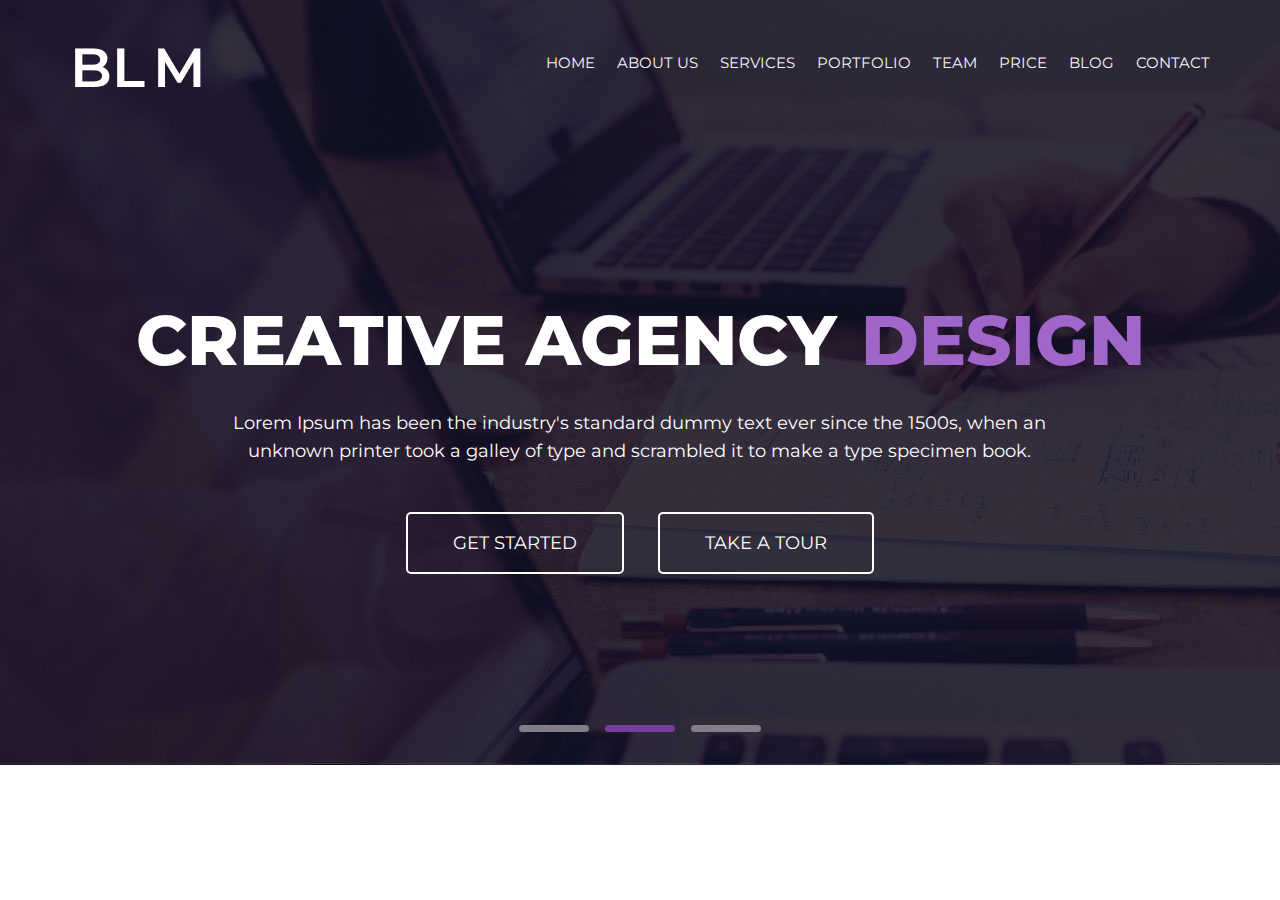
==== commit b275d534: "block 1, BL M error" ====
--- a/index.html
+++ b/index.html
@@ -11,129 +11,146 @@
     <link rel="stylesheet" href="css/slick.css">
     <link rel="stylesheet" href="css/app.css">
 </head>
+
 <body>
-<!-- 01* -->
+<!-- 01 ************************************************************************* 01 -->
 <div class="top-screen">
     <header class="header row">
         <div class="logo-holder large-2 column">
-            <img src="img/01_logo.png" alt="logo"/>
+        <a href="#">
+            <div>bl</div>
+            <div class="blom">
+                <img src="img/01_logo_big_circle.png" alt="logo"/>
+                <img src="img/01_logo_small_circle.png" alt="logo"/>
+            </div>
+            <div>m</div></a>
         </div>
-        <nav class="large-7 columns logo-menu">
+        <nav class="large-8 columns logo-menu">
             <ul>
-                <li class="active"><a href="#">HOME</a></li>
-                <li class="active"><a href="#">ABOUT US</a></li>
-                <li class="active"><a href="#">SERVICES</a></li>
-                <li class="active"><a href="#">PORTFOLIO</a></li>
-                <li class="active"><a href="#">TEAM</a></li>
-                <li class="active"><a href="#">PRICE</a></li>
-                <li class="active"><a href="#">BLOG</a></li>
-                <li class="active"><a href="#">CONTACT</a></li>
+                <li><a href="#">home</a></li>
+                    <li><a href="#">about us</a></li>
+                <li><a href="#">services</a></li>
+                <li><a href="#">portfolio</a></li>
+                <li><a href="#">team</a></li>
+                <li><a href="#">price</a></li>
+                <li><a href="#">blog</a></li>
+                <li><a href="#">contact</a></li>
             </ul>
         </nav>
     </header>
     <div class="row">
-        <div class="medium-10 page-title small-centered text-center">
+        <div class="large-12 columns large-centered page-title text-center">
             <div class="h1-holder">
-                <h1>CREATIVE AGENCY</h1>&nbsp;<span class="h1 magenta">DESIGN</span>
+                <h1>CREATIVE AGENCY</h1>&nbsp;<span class="h1-magenta">DESIGN</span>
             </div>
+        </div>
+        <div class="page-title large-10 columns large-centered text-center">
             <p>Lorem Ipsum has been the industry's standard dummy text ever since
                 the 1500s, when an unknown printer took a galley of type and
                 scrambled it to make a type specimen book.</p>
-            <div class="btns-holder"><a href="#" class="bordered-btn white-btn">GET STARTED</a>
-                <a href="#" class="bordered-btn white-btn">TAKE A TOUR</a></div>
+
+        </div>
+        <div class="page-title large-6 columns large-centered text-center">
+            <div class="btns-holder">
+                <a href="#" class="bordered-btn white-btn">GET STARTED</a>
+                <a href="#" class="bordered-btn white-btn">TAKE A TOUR</a>
+            </div>
+        </div>
+        <div class="title-liner large-4 column large-centered text-center">
+            <div class="grey-line"></div>
+            <div class="magenta-line"></div>
+            <div class="grey-line"></div>
         </div>
     </div>
 </div>
-<!-- *01 -->
-<!-- 02* -->
-<main>
-    <div class="intro">
-        <div class="row">
-            <div class="medium-7 column article">
-                <div class="intro-article bordered">
-                    <span class="dark">WE ARE</span><span class="light">BLOOM</span><br/>CREATIVE AGENCY
-                </div>
-                <p>Lorem Ipsum is simply dummy text of the printing and typesetting industry. Lorem Ipsu has been
-                    the industry's standard dummy text ever since the 1500s, when an unknown printer took a galley of
-                    type and
-                    scrambled it to make a type specimen book. It has survived not only five centuries, but also the
-                    leap into
-                    electronic typesetting, remaining essentially unchanged.</p>
-                <a href="#" class="my-btn bordered-btn magenta-bd">read more</a>
-            </div>
-            <div class="medium-5 columns img-holder">
-                <img src="img/article-image.png" alt="article picture"/>
-            </div>
-        </div>
-    </div>
+<!-- /01 ************************************************************************* 01 -->
 
 
-</main>
-<!-- /02 -->
-<!-- 03 -->
-<!-- /03 -->
-<!-- 04 -->
-<!-- /04 -->
-<!-- 05 -->
-<!-- /05 -->
-<!-- 06 -->
-<!-- /06 -->
-<!-- 07 -->
-<!-- /07 -->
-<!-- 08 -->
-<!-- /08 -->
-<!-- 09 -->
-<!-- /09 -->
-<!-- 10 -->
-<div class="row portfolio">
-    <div class="small-12 columns">
-        <h3>Portfolio</h3>
-        <div class="portfolio-slider">
+<!--&lt;!&ndash; 02 ************************************************************************* 02 &ndash;&gt;-->
+
+    <!--<div class="intro">-->
+        <!--<div class="row">-->
+            <!--<div class="medium-7 column article">-->
+                <!--<div class="intro-article bordered">-->
+                    <!--<span class="dark">WE ARE</span><span class="light">BLOOM</span><br/>CREATIVE AGENCY-->
+                <!--</div>-->
+                <!--<p>Lorem Ipsum is simply dummy text of the printing and typesetting industry. Lorem Ipsu has been-->
+                    <!--the industry's standard dummy text ever since the 1500s, when an unknown printer took a galley of-->
+                    <!--type and-->
+                    <!--scrambled it to make a type specimen book. It has survived not only five centuries, but also the-->
+                    <!--leap into-->
+                    <!--electronic typesetting, remaining essentially unchanged.</p>-->
+                <!--<a href="#" class="my-btn bordered-btn magenta-bd">read more</a>-->
+            <!--</div>-->
+            <!--<div class="medium-5 columns img-holder">-->
+                <!--<img src="img/article-image.png" alt="article picture"/>-->
+            <!--</div>-->
+        <!--</div>-->
+    <!--</div>-->
 
 
-            <div class="slide-wrapper">
-                <div class="img-wrapper">
-                    <img src="img/07_portfolio1.jpg" alt=""/>
-                </div>
-            </div>
-            <div class="slide-wrapper">
-                <div class="img-wrapper">
-                    <img src="img/07_portfolio2.jpg" alt=""/>
-                </div>
-            </div>
-            <div class="slide-wrapper">
-                <div class="img-wrapper">
-                    <img src="img/07_portfolio3.jpg" alt=""/>
-                </div>
-            </div>
-            <div class="slide-wrapper">
-                <div class="img-wrapper">
-                    <img src="img/07_portfolio1.jpg" alt=""/>
-                </div>
-            </div>
-            <div class="slide-wrapper">
-                <div class="img-wrapper">
-                    <img src="img/07_portfolio2.jpg" alt=""/>
-                </div>
-            </div>
-            <div class="slide-wrapper">
-                <div class="img-wrapper">
-                    <img src="img/07_portfolio3.jpg" alt=""/>
-                </div>
-            </div>
+
+<!--&lt;!&ndash; /02 ************************************************************************* 02 &ndash;&gt;-->
+<!--&lt;!&ndash; 03 ************************************************************************* 03 &ndash;&gt;-->
+<!--&lt;!&ndash; /03 ************************************************************************* 03 &ndash;&gt;-->
+<!--&lt;!&ndash; 04 ************************************************************************* 04 &ndash;&gt;-->
+<!--&lt;!&ndash; /04 ************************************************************************* 04 &ndash;&gt;-->
+<!--&lt;!&ndash; 05 ************************************************************************* 05 &ndash;&gt;-->
+<!--&lt;!&ndash; /05 ************************************************************************* 05 &ndash;&gt;-->
+<!--&lt;!&ndash; 06 ************************************************************************* 06 &ndash;&gt;-->
+<!--&lt;!&ndash; /06 ************************************************************************* 06 &ndash;&gt;-->
+<!--&lt;!&ndash; 07 ************************************************************************* 07 &ndash;&gt;-->
+<!--&lt;!&ndash; /07 ************************************************************************* 07 &ndash;&gt;-->
+<!--&lt;!&ndash; 08 ************************************************************************* 08 &ndash;&gt;-->
+<!--&lt;!&ndash; /08 ************************************************************************* 08 &ndash;&gt;-->
+<!--&lt;!&ndash; 09 ************************************************************************* 09 &ndash;&gt;-->
+<!--&lt;!&ndash; /09 ************************************************************************* 09 &ndash;&gt;-->
+<!--&lt;!&ndash; 10 ************************************************************************* 10 &ndash;&gt;-->
+<!--<div class="row portfolio">-->
+    <!--<div class="small-12 columns">-->
+        <!--<h3>Portfolio</h3>-->
+        <!--<div class="portfolio-slider">-->
 
 
-        </div>
-    </div>
-</div>
-<!-- /10 -->
-<!-- 11 -->
-<!-- /11 -->
-<!-- ********************************************* -->
-<!-- lecture_35_css -->
+            <!--<div class="slide-wrapper">-->
+                <!--<div class="img-wrapper">-->
+                    <!--<img src="img/10_slide_1.jpg" alt=""/>-->
+                <!--</div>-->
+            <!--</div>-->
+            <!--<div class="slide-wrapper">-->
+                <!--<div class="img-wrapper">-->
+                    <!--<img src="img/10_slide_2.jpg" alt=""/>-->
+                <!--</div>-->
+            <!--</div>-->
+            <!--<div class="slide-wrapper">-->
+                <!--<div class="img-wrapper">-->
+                    <!--<img src="img/10_slide_3.jpg" alt=""/>-->
+                <!--</div>-->
+            <!--</div>-->
+            <!--<div class="slide-wrapper">-->
+                <!--<div class="img-wrapper">-->
+                    <!--<img src="img/10_slide_1.jpg" alt=""/>-->
+                <!--</div>-->
+            <!--</div>-->
+            <!--<div class="slide-wrapper">-->
+                <!--<div class="img-wrapper">-->
+                    <!--<img src="img/10_slide_2.jpg" alt=""/>-->
+                <!--</div>-->
+            <!--</div>-->
+            <!--<div class="slide-wrapper">-->
+                <!--<div class="img-wrapper">-->
+                    <!--<img src="img/10_slide_3.jpg" alt=""/>-->
+                <!--</div>-->
+            <!--</div>-->
 
 
-</body>
+        <!--</div>-->
+    <!--</div>-->
+<!--</div>-->
+<!--&lt;!&ndash; /10 ************************************************************************* 10 &ndash;&gt;-->
+<!--&lt;!&ndash; 11 ************************************************************************* 11 &ndash;&gt;-->
+<!--&lt;!&ndash; /11 ************************************************************************* 11 &ndash;&gt;-->
+
 
 <script src="js/vendor/jquery.js"></script>
 <script src="js/vendor/what-input.js"></script>
--- a/css/app.css
+++ b/css/app.css
@@ -1,7 +1,9 @@
+/* reset ************************************************************************* reset */
 html, body {
     font-family: 'Montserrat', sans-serif;
     overflow-x: hidden;
     width: 100%;
+    background: #fff;
 }
 
 ul {
@@ -10,157 +12,371 @@
     padding: 0;
 }
 
+a, h1, h2, h3, h4 {
+    margin: 0;
+    padding: 0;
+}
+
 p {
     color: #0d113d;
     font: 300 15px/26px 'Montserrat', sans-serif;
     margin: 0;
 }
-
-.border {
+/* reset ************************************************************************* reset */
+
+
+/* 01 ************************************************************************* 01 */
+.top-screen {
+    background-color: #38374f;
+    background-image: url('../img/01_books_1.jpg');
+    width: 100%;
+    height: 100%;
+}
+/* header ************************************************************************* header */
+.header {
+    padding-top: 40px;
+    padding-bottom: 210px;
+}
+
+.logo-holder div {
+    display: inline-block;
+    font: 600 55px/1 'Montserrat', sans-serif;
+    text-transform: uppercase;
+    color: #fff;
     position: relative;
-    padding-left: 19px;
-}
-
-.border:before {
-    content: '';
+}
+
+.blom img {
+    display: inline-block;
+    height: 46px;
+    width: 46px;
     position: absolute;
+    top: 0;
     left: 0;
-    top: 0;
-    height: 100%;
-    width: 5px;
-    border-radius: 5px;
-    color: #000;
-}
-
-.top-section {
-    background: url("../img/01_books.jpg") 50%/cover no-repeat;
-}
-
-.logo-holder {
-    position: relative;
-    color: #fff;
-    font-size: 55px;
-    font-weight: 600;
-}
-
-.logo-holder img {
-    display: inline;
-}
-
-h1 {
-    display: inline;
-    color: #fff;
-    font-size: 70px;
-    font-weight: 800;
-}
-
-.h1-title {
-    color: #a066c9;
-    font-size: 70px;
-    font-weight: 800;
-}
-
-.logo-menu a {
-    color: #f5f5f5;
-    font-size: 15px;
-    font-weight: 400;
-}
-
-.logo-menu a:hover, a:active {
-    color: #753d9d;
-    font-size: 15px;
-    font-weight: 400;
 }
 
 .logo-menu ul {
-    float: right;
-    padding: 29px;
-}
-
+    text-align: right;
+    padding: 10px 0 10px 0;
+    text-transform: uppercase;
+}
 
 .logo-menu li {
     display: inline;
-    padding: 0 10px 0 0;
+    margin-right: 18px;
 }
 
 .logo-menu li:last-child {
-    padding: 37px 0 37px 0;
-}
-
-.text-center p {
-    color: #fff;
-}
-
-.btns-holder a{
+    margin-right: 0;
+}
+
+.logo-menu a {
+    font-family: 'Montserrat', sans-serif;
+    font-size: 15px;
     color: #f5f5f5;
+}
+
+.logo-menu a:hover {
+    color: #753d9d;
+}
+/* header ************************************************************************* header */
+.h1-holder {
+    padding-bottom: 35px;
+}
+.h1-holder h1 {
+    display: inline;
+    color: #fff;
+    font: 800 70px/1 'Montserrat', sans-serif;
+    padding: 0 10px;
+    /*padding-right: 20px;*/
+}
+
+.h1-magenta {
+    color: #a066c9;
+    font: 800 70px/1 'Montserrat', sans-serif;
+    padding: 0 10px;
+}
+
+.page-title p {
+    color: #fff;
+    font: 400 18px/1.55 'Montserrat', sans-serif;
+    margin: 0 0 40px 0;
+
+    padding: 0 30px;
+}
+.btns-holder {
+    padding: 25px 0 160px 0;
+    margin: 0 15px;
+}
+/* button ******* <a href="#" class="button red">Our Works</a> ******* button */
+
+.bordered-btn {
+    border: 2px solid;
+    border-radius: 5px;
+    font: 400 18px/1 'Montserrat', sans-serif;
+    text-align: center;
+    text-transform: uppercase;
+    color: #fff;
+    vertical-align: middle;
+    transition: all 0.2s ease-in-out;
+}
+/*.bordered-btn.hide {*/
+    /*opacity: 0;*/
+    /*visibility: hidden;*/
+/*}*/
+.bordered-btn:before {
+    content: '';
+    vertical-align: middle;
+}
+.bordered-btn.white-btn {
+    background-color: transparent;
+}
+.bordered-btn.white-btn:hover {
+    background-color: #753d9d;
+    border-color: transparent;
+    color: #fff;
+}
+/*.bordered-btn:visited {*/
+    /*background-color: #fff;*/
+    /*border-color: transparent;*/
+    /*color: #fff;*/
+/*}*/
+
+a.bordered-btn.white-btn  {
+    padding: 18px 45px;
+    margin: 15px;
+}
+/* button ******* <a href="#" class="button red">Our Works</a> ******* button */
+
+.title-liner {
+    margin-bottom: 26px;
+}
+div.grey-line {
+    display: inline-block;
+    height: 7px;
+    width: 70px;
+    border: 2px solid;
+    border-color: #817e87;
+    border-radius: 5px;
+    margin: 0 8px;
+    background-color: #817e87;
+}
+
+div.magenta-line {
+    display: inline-block;
+    height: 7px;
+    width: 70px;
+    border: 2px solid;
+    border-color: #753d9d;
+    border-radius: 5px;
+    margin: 0 4px;
+    background-color: #753d9d;
+}
+
+/* 01 ************************************************************************* 01 */
+
+/* 02 ************************************************************************* 02 */
+/* 02 ************************************************************************* 02 */
+
+/* 03 ************************************************************************* 03 */
+/* 03 ************************************************************************* 03 */
+
+/* 04 ************************************************************************* 04 */
+
+/* сплайны?
+
+.features-set {
+    font-size: 0;
+    margin-top: 80px;
+}
+
+.features-set li {
+    display: inline-block;
     font-size: 18px;
-    font-weight: 400;
-}
-
-/* *********************************************
- lecture_35_css */
-
-.portfolio {
-}
-
-.portfolio-slider {
-}
-
-.slide-wrapper {
-}
-
-.img-wrapper {
-}
-
-.portfolio h3 {
-    padding: 30px 0;
-}
-
-.slick-slide img {
-    width: 100%;
-}
-
-.portfolio-slider .slick-arrow {
-    color: transparent;
-    font-size: 0;
+    font-weight: 500;
+    padding-top: 75px;
+    position: relative;
+    text-transform: uppercase;
+    width: 33.33333%;
+}
+.features-set li:nth-child(1) {color: #38c695;}
+.features-set li:nth-child(2) {color: #b27cf5;}
+.features-set li:nth-child(3) {color: #feb960;}
+
+.features-set .icon {
     position: absolute;
     top: 0;
-    height: 20px;
-    width: 30px
-}
-
-.portfolio-slider .slick-prev {
-    background: url("../img/portfolio-prevbtn.png") 50% no-repeat;
-    right: 55px;
-}
-
-.portfolio-slider .slick-next {
-    background: url("../img/portfolio-nextbtn.png") 50% no-repeat;
-    right: 15px;
-}
-
-.portfolio-slider.slick-slider {
-    position: static;
-}
-
-.portfolio-slider.slick-list {
-    margin: 0 -15px;
-}
-
-.top-screen {
-    position: absolute;
-    background: transparent;
-}
-
-@media screen and (max-width: 1170px) {
-    .header-slider {
-        display: none;
-    }
-
-    .top-screen {
-        background: url("../img/head-bg.img") 50%/cover no-repeat;
-    }
-}
-
-/* *********************************************
- lecture_35_css */+    left: 50%;
+    margin-left: -20px;
+    height: 40px;
+    width: 40px;
+}
+
+.icon.dollar {background: url(../img/ico-dollar.png) no-repeat;}
+.icon.clock {background: url(../img/ico-clock.png) no-repeat;}
+.icon.check {background: url(../img/ico-check.png) no-repeat;}
+*/
+
+/* 04 ************************************************************************* 04 */
+
+/* 05 ************************************************************************* 05 */
+/* 05 ************************************************************************* 05 */
+
+/* 06 ************************************************************************* 06 */
+/* 06 ************************************************************************* 06 */
+
+/* 07 ************************************************************************* 07 */
+/* 07 ************************************************************************* 07 */
+
+/* 08 ************************************************************************* 08 */
+/* 08 ************************************************************************* 08 */
+
+/* 09 ************************************************************************* 09 */
+/* 09 ************************************************************************* 09 */
+
+/* 10 ************************************************************************* 10 */
+/* 10 ************************************************************************* 10 */
+
+/* 11 ************************************************************************* 11 */
+/* 11 ************************************************************************* 11 */
+/*.border {*/
+    /*position: relative;*/
+    /*padding-left: 19px;*/
+/*}*/
+
+/*.border:before {*/
+    /*content: '';*/
+    /*position: absolute;*/
+    /*left: 0;*/
+    /*top: 0;*/
+    /*height: 100%;*/
+    /*width: 5px;*/
+    /*border-radius: 5px;*/
+    /*color: #000;*/
+/*}*/
+
+/*.logo-holder {*/
+    /*position: relative;*/
+    /*color: #fff;*/
+    /*font-size: 55px;*/
+    /*font-weight: 600;*/
+/*}*/
+
+/*.logo-holder img {*/
+    /*display: inline;*/
+/*}*/
+
+/*h1 {*/
+    /*display: inline;*/
+    /*color: #fff;*/
+    /*font-size: 70px;*/
+    /*font-weight: 800;*/
+/*}*/
+
+/*.h1-title {*/
+    /*color: #a066c9;*/
+    /*font-size: 70px;*/
+    /*font-weight: 800;*/
+/*}*/
+
+/*.logo-menu a {*/
+    /*color: #f5f5f5;*/
+    /*font-size: 15px;*/
+    /*font-weight: 400;*/
+/*}*/
+
+/*.logo-menu a:hover, a:active {*/
+    /*color: #753d9d;*/
+    /*font-size: 15px;*/
+    /*font-weight: 400;*/
+/*}*/
+
+/*.logo-menu ul {*/
+    /*float: right;*/
+    /*padding: 29px;*/
+/*}*/
+
+
+/*.logo-menu li {*/
+    /*display: inline;*/
+    /*padding: 0 10px 0 0;*/
+/*}*/
+
+/*.logo-menu li:last-child {*/
+    /*padding: 37px 0 37px 0;*/
+/*}*/
+
+/*.text-center p {*/
+    /*color: #fff;*/
+/*}*/
+
+/*.btns-holder a{*/
+    /*color: #f5f5f5;*/
+    /*font-size: 18px;*/
+    /*font-weight: 400;*/
+/*}*/
+
+/*!* **********************************************/
+ /*lecture_35_css *!*/
+
+/*.portfolio {*/
+/*}*/
+
+/*.portfolio-slider {*/
+/*}*/
+
+/*.slide-wrapper {*/
+/*}*/
+
+/*.img-wrapper {*/
+/*}*/
+
+/*.portfolio h3 {*/
+    /*padding: 30px 0;*/
+/*}*/
+
+/*.slick-slide img {*/
+    /*width: 100%;*/
+/*}*/
+
+/*.portfolio-slider .slick-arrow {*/
+    /*color: transparent;*/
+    /*font-size: 0;*/
+    /*position: absolute;*/
+    /*top: 0;*/
+    /*height: 20px;*/
+    /*width: 30px*/
+/*}*/
+
+/*.portfolio-slider .slick-prev {*/
+    /*background: url("../img/portfolio-prevbtn.png") 50% no-repeat;*/
+    /*right: 55px;*/
+/*}*/
+
+/*.portfolio-slider .slick-next {*/
+    /*background: url("../img/portfolio-nextbtn.png") 50% no-repeat;*/
+    /*right: 15px;*/
+/*}*/
+
+/*.portfolio-slider.slick-slider {*/
+    /*position: static;*/
+/*}*/
+
+/*.portfolio-slider.slick-list {*/
+    /*margin: 0 -15px;*/
+/*}*/
+
+/*.top-screen {*/
+    /*position: absolute;*/
+    /*background: transparent;*/
+/*}*/
+
+/*@media screen and (max-width: 1170px) {*/
+    /*.header-slider {*/
+        /*display: none;*/
+    /*}*/
+
+    /*.top-screen {*/
+        /*background: url("../img/head-bg.img") 50%/cover no-repeat;*/
+    /*}*/
+/*}*/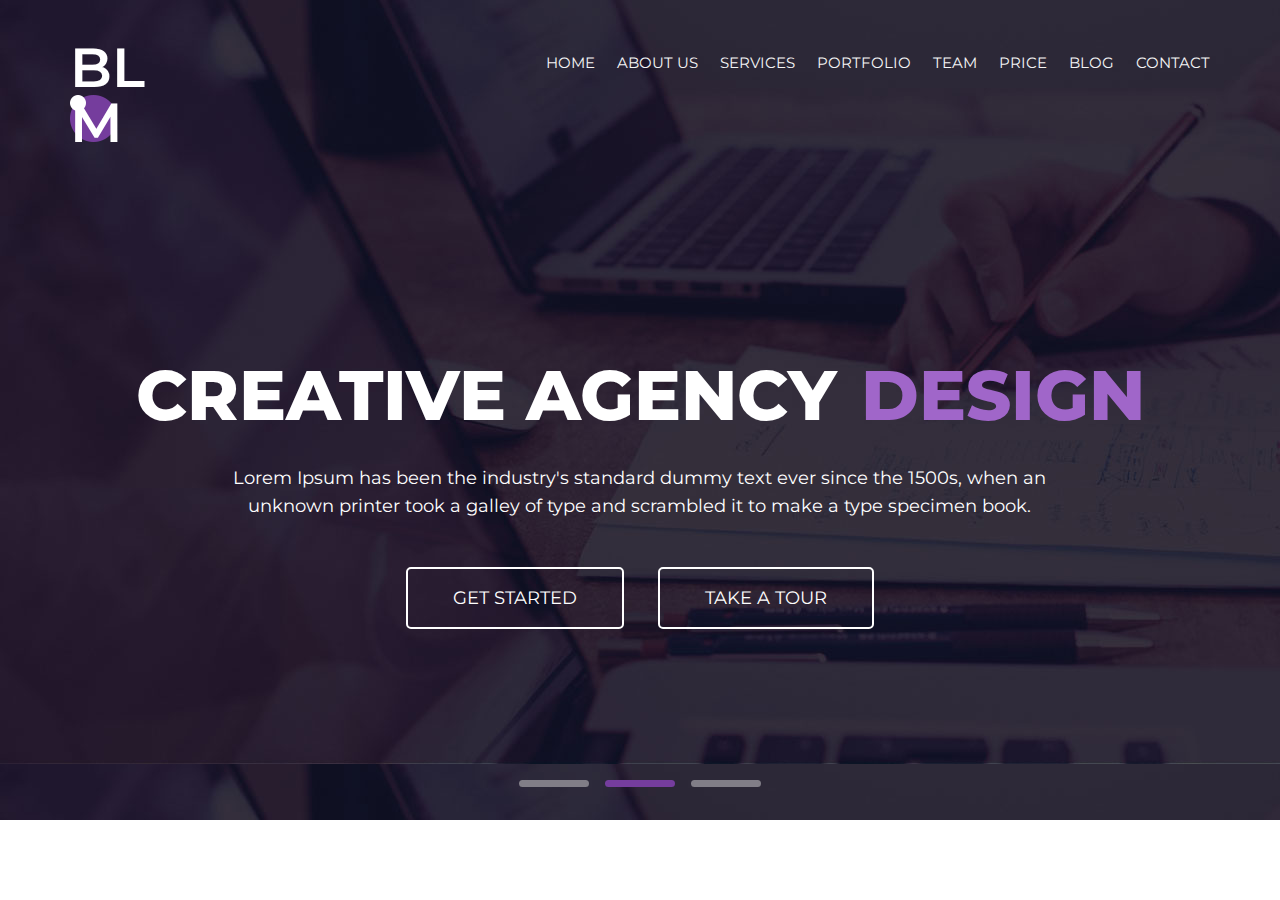
==== commit ef8df26a: "instructions mod" ====
--- a/index.html
+++ b/index.html
@@ -16,14 +16,16 @@
 <!-- 01 ************************************************************************* 01 -->
 <div class="top-screen">
     <header class="header row">
-        <div class="logo-holder large-2 column">
+        <div class="logo-holder large-4 column">
         <a href="#">
-            <div>bl</div>
+            <div class="blom">bl</div>
             <div class="blom">
                 <img src="img/01_logo_big_circle.png" alt="logo"/>
+            </div>
+            <div class="blom">
                 <img src="img/01_logo_small_circle.png" alt="logo"/>
             </div>
-            <div>m</div></a>
+            <div class="blom">m</div></a>
         </div>
         <nav class="large-8 columns logo-menu">
             <ul>
--- a/css/app.css
+++ b/css/app.css
@@ -39,20 +39,23 @@
 }
 
 .logo-holder div {
-    display: inline-block;
     font: 600 55px/1 'Montserrat', sans-serif;
     text-transform: uppercase;
     color: #fff;
     position: relative;
 }
 
-.blom img {
+.blom div {
     display: inline-block;
     height: 46px;
     width: 46px;
     position: absolute;
     top: 0;
     left: 0;
+}
+
+.blom img {
+    position: absolute;
 }
 
 .logo-menu ul {
